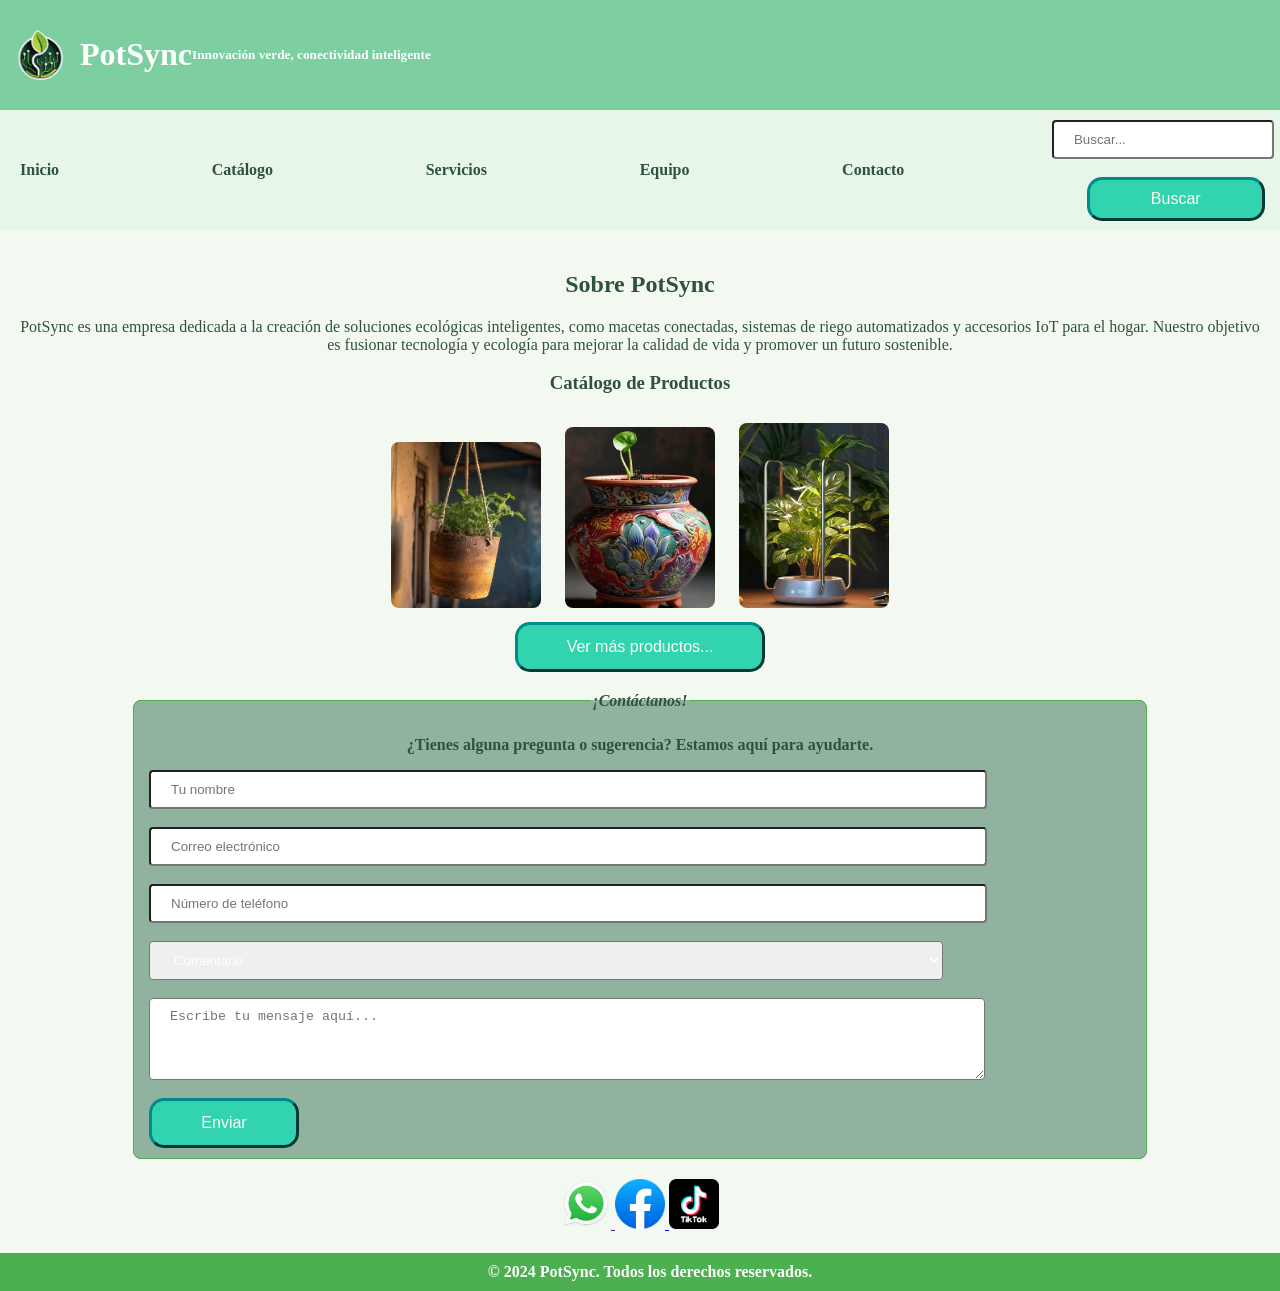
==== index.html @ 76d52040 "Add files via upload" ====
<!DOCTYPE html>
<html lang="es">

<head>
    <meta charset="UTF-8">
    <meta name="viewport" content="width=device-width, initial-scale=1.0">
    <title>PotSync - Innovación Verde</title>
    <link rel="stylesheet" href="css/styles.css">
</head>

<body>

    <header>
        <img id="logo" src="img/potsync.png">
        <h1>PotSync</h1>
        <h5>Innovación verde, conectividad inteligente</h5>
    </header>

    <nav>
        <a href="index.html">Inicio</a>
        <a href="catalogo.html">Catálogo</a>
        <a href="servicios.html">Servicios</a>
        <a href="equipo.html">Equipo</a>
        <a href="contacto.html">Contacto</a>
        <form method="get" style="display: inline;">
            <input id="buscar" type="text" name="search" placeholder="Buscar...">
            <br>
            <input id="btnB" type="submit" value="Buscar">
        </form>
    </nav>

    <main>
        <h2>Sobre PotSync</h2>
        <p>PotSync es una empresa dedicada a la creación de soluciones ecológicas inteligentes, como macetas conectadas, sistemas de riego automatizados y accesorios IoT para el hogar. Nuestro objetivo es fusionar tecnología y ecología para mejorar la calidad de vida y promover un futuro sostenible.</p>

        <section id="catalogo">
            <h3>Catálogo de Productos</h3>
            <img src="img/p1.png" alt="Maceta inteligente">
            <img src="img/p2.png" alt="Sistema de riego automatizado">
            <img src="img/p3.png" alt="Sensor IoT para hogar">
            <br>
            <a href="catalogo.html">
                <button id="btnp">Ver más productos...</button>
            </a>
        </section>

        <fieldset>
            <legend><b><i>¡Contáctanos!</i><b/></legend>
            <p>¿Tienes alguna pregunta o sugerencia? Estamos aquí para ayudarte.</p>
            <input type="text" id="nombre" name="nombre" placeholder="Tu nombre">
            <br>
            <input type="email" id="correo" name="correo" placeholder="Correo electrónico">
            <br>
            <input type="tel" id="tlf" name="tlf" placeholder="Número de teléfono">
            <br>
            <select name="asunto">
                <option>Comentario</option>
                <option>Sugerencia</option>
                <option>Reclamo</option>
                <option>Más información</option>
            </select>
            <br>
            <textarea name="mensaje" rows="4" cols="50" placeholder="Escribe tu mensaje aquí..."></textarea>
            <br>
            <input id="formulario" type="submit" value="Enviar">
        </fieldset>

        <div style="text-align: center;">
            <a href="">
                <img src="img/wasap.png" alt="WhatsApp" width="50">
            </a>
            <a href="https://www.facebook.com/profile.php?id=61567088566601">
                <img src="img/feis.png" alt="Facebook" width="50">
            </a>
            <a href="https://www.tiktok.com/@potsync?is_from_webapp=1&sender_device=pc">
                <img src="img/tkt.png" alt="Twitter" width="50">
            </a>
        </div>
    </main>

    <footer>
        © 2024 PotSync. Todos los derechos reservados.
    </footer>

</body>
</html>
---- css/styles.css ----
body {
    font-family: 'Lato';
    background-color: #f3f9f1;
    color: #2e5339;
    margin: 0;
    padding: 0;
}


header {
    display: flex;
    align-items: center;
    background-color: #7dcea0;
    color: white;
    padding: 15px;
}
#logo {
    width: 50px;
    margin-right: 15px;
    bor
}


nav {
    background-color: #e8f5e9;
    padding: 10px;
    text-align: center;
}
nav a {
    margin: 0 15px;
    text-decoration: none;
    color: #2e5339;
    font-weight: bold;
}

main {
    padding: 20px;
    text-align: center;
}
#catalogo img {
    width: 150px;
    margin: 10px;
    border-radius: 8px;
}

fieldset {
    border: 1px solid #4caf50;
    border-radius: 8px;
    padding: 10px;
    margin: 20px auto;
    width: 80%;
    height: 90%;
    background-color:#90b29f;

    
}
input, select, textarea {
    display: block;
    margin: 10px auto;
    width: 80%;
    padding: 5px;
    float: center;
            color: #ffffff;
            text-decoration: none;
            padding: 10px 20px;
            margin: 0 5px;
            border-radius: 4px;
            transition: background-color 0.3s ease;


}

footer {
    background-color: #4caf50;
    color: white;
    text-align: center;
    padding: 10px;
    
    bottom: 0;
    width: 100%;
}

nav {
    background-color: #e8f5e9;
    padding: 10px;
    display: flex;
    justify-content: space-between; 
    align-items: center; 
}

nav a {
    margin: 0 10px;
    text-decoration: none;
    color: #2e5339;
    font-weight: bold;


}

#buscar {
            color: #ffffff;
            text-decoration: none;
            padding: 10px 20px;
            margin: 0 5px;
            border-radius: 4px;
            transition: background-color 0.3s ease;
        }

#btnB {
            float: right;
            background-color: #31D4AF;
            color: floralwhite;
            padding: 10px 30px;
            border: none;
            border-radius: 15px;
            cursor: pointer;
            font-size: 16px;
            border-color: darkcyan;
            border-style: outset;
            transition: background-color 0.3s;
        }

#btnV {
    height: 50px;
    width: 250px;
            float: center;
            background-color: #31D4AF;
            color: floralwhite;
            padding: 10px 30px;
            border: none;
            border-radius: 15px;
            cursor: pointer;
            font-size: 16px;
            border-color: darkcyan;
            border-style: outset;
            transition: background-color 0.3s;
        }
#formulario {
    height: 50px;
    width: 150px;
            float: center;
            background-color: #31D4AF;
            color: floralwhite;
            padding: 10px 30px;
            border: none;
            border-radius: 15px;
            cursor: pointer;
            font-size: 16px;
            border-color: darkcyan;
            border-style: outset;
            transition: background-color 0.3s;
        }
        #btnp{
            height: 50px;
    width: 250px;
            float: center;
            background-color: #31D4AF;
            color: floralwhite;
            padding: 10px 30px;
            border: none;
            border-radius: 15px;
            cursor: pointer;
            font-size: 16px;
            border-color: darkcyan;
            border-style: outset;
            transition: background-color 0.3s;
        }
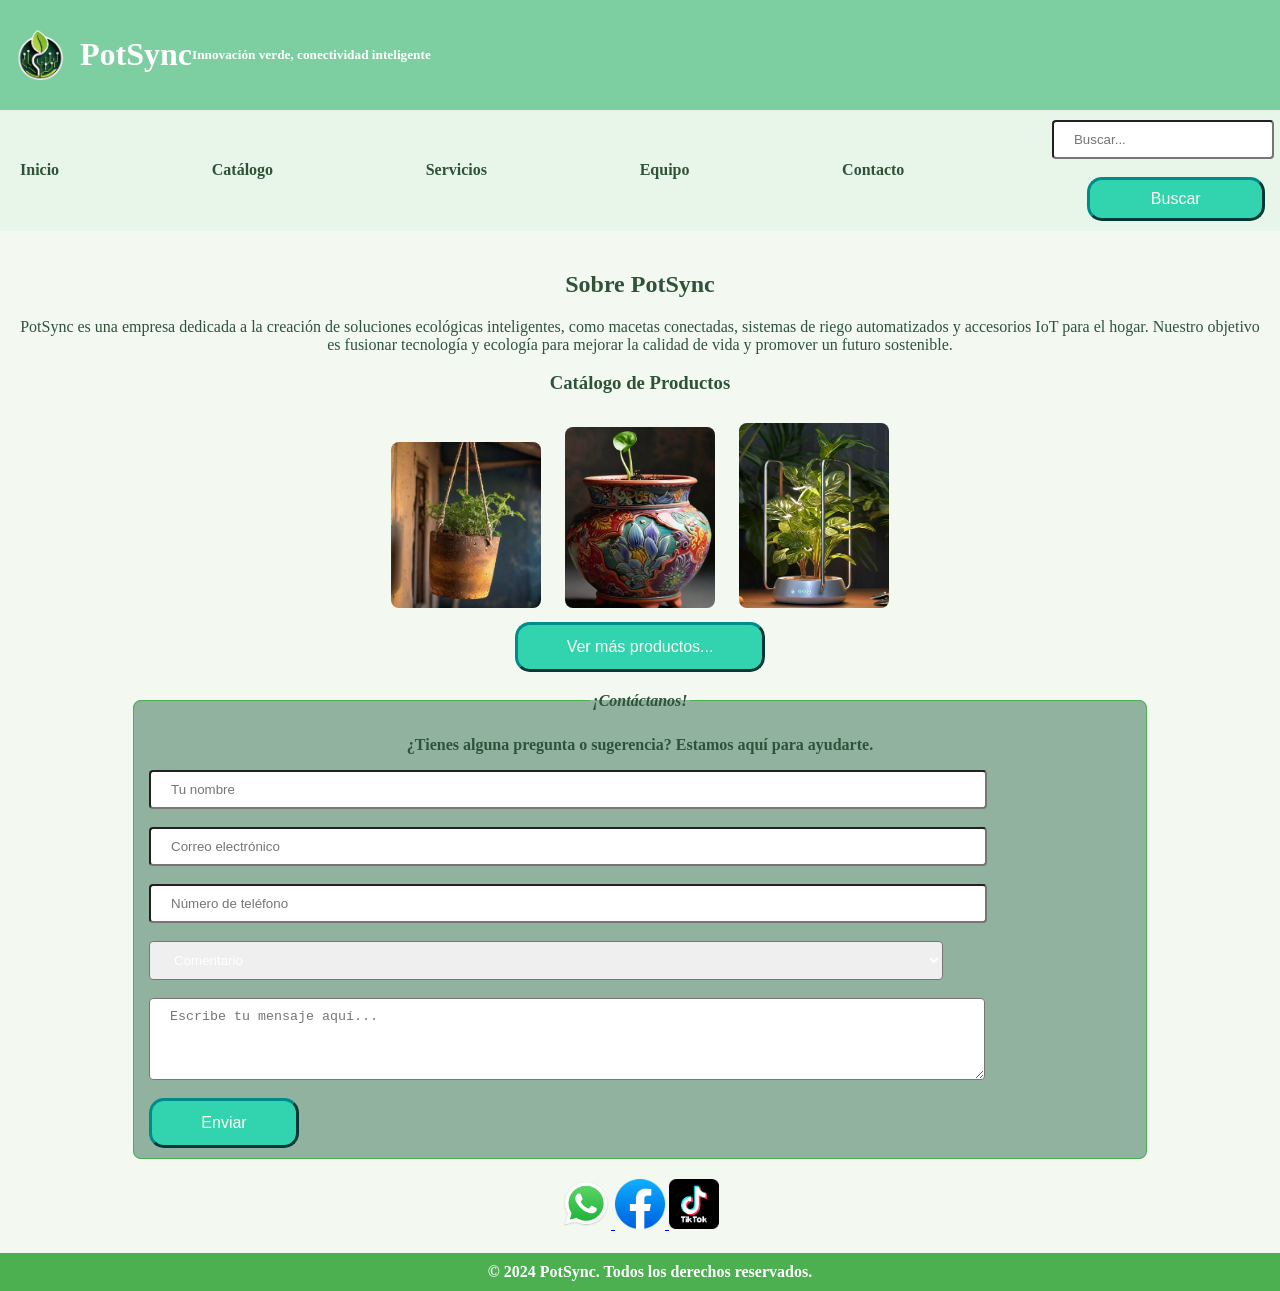
==== commit b3e8e0a4: "index.html" ====
--- a/index.html
+++ b/index.html
@@ -66,7 +66,7 @@
         </fieldset>
 
         <div style="text-align: center;">
-            <a href="">
+            <a href="https://api.whatsapp.com/send/?phone=527841183967&text&type=phone_number&app_absent=0 ">
                 <img src="img/wasap.png" alt="WhatsApp" width="50">
             </a>
             <a href="https://www.facebook.com/profile.php?id=61567088566601">
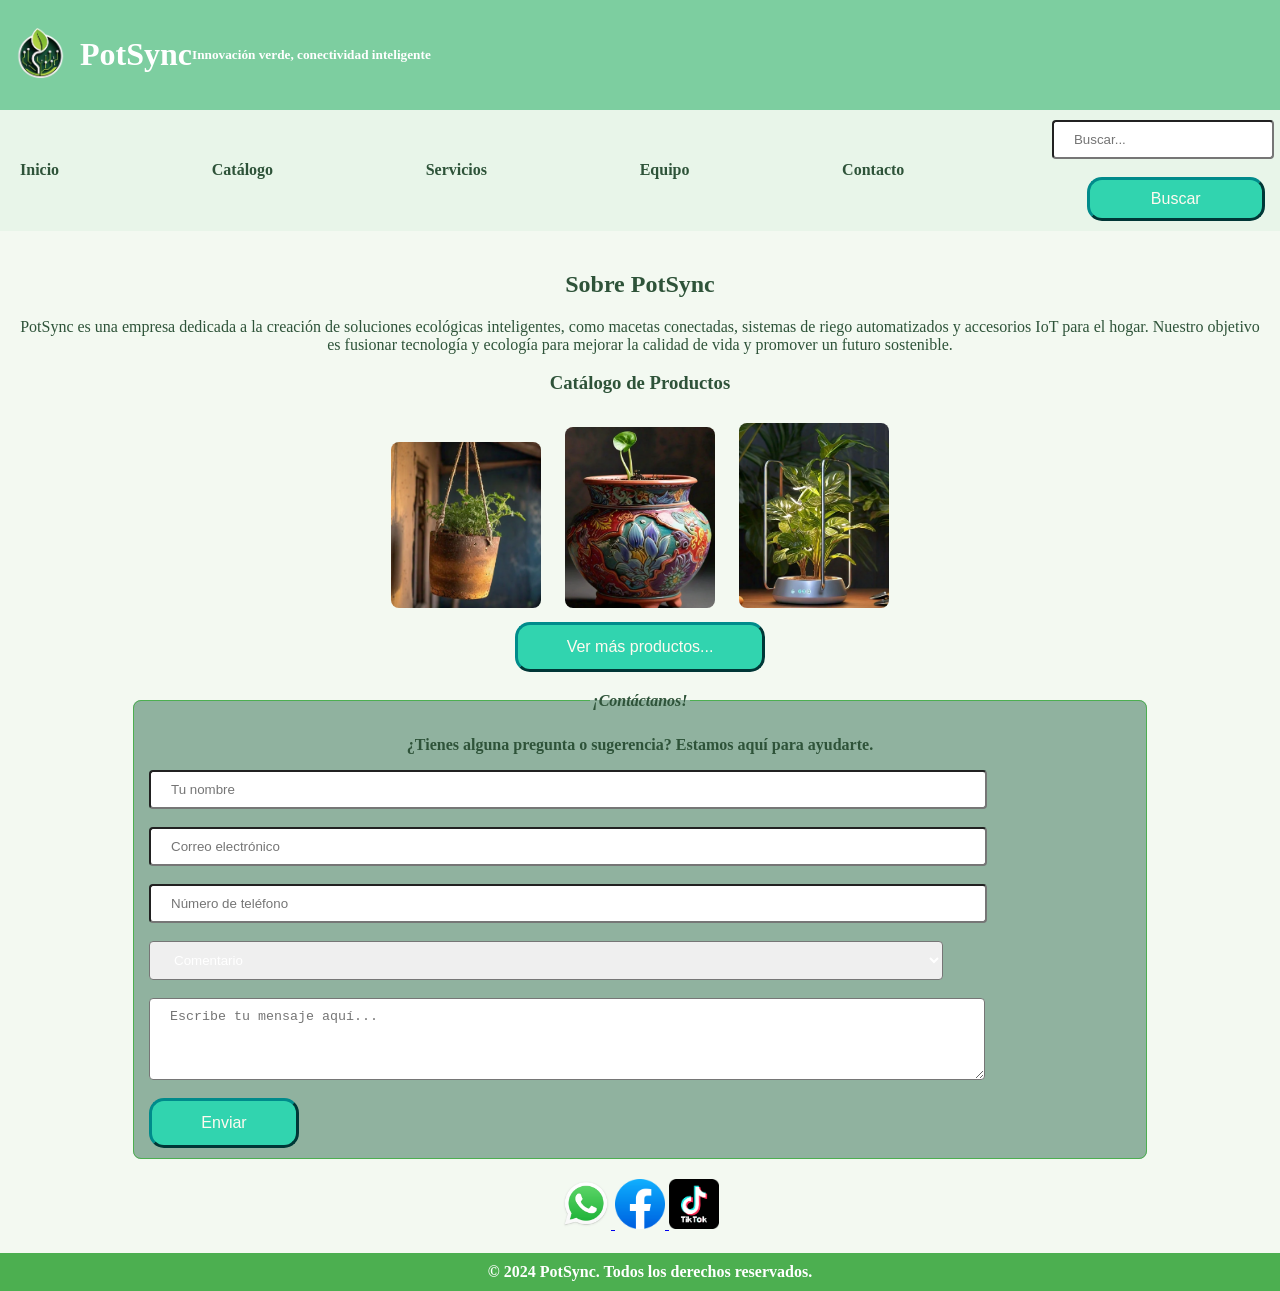
==== commit 403ec81b: "index.html" ====
--- a/index.html
+++ b/index.html
@@ -11,7 +11,7 @@
 <body>
 
     <header>
-        <img id="logo" src="img/potsync.png">
+        <a href="index.html"><img id="logo" src="img/potsync.png"></a>
         <h1>PotSync</h1>
         <h5>Innovación verde, conectividad inteligente</h5>
     </header>
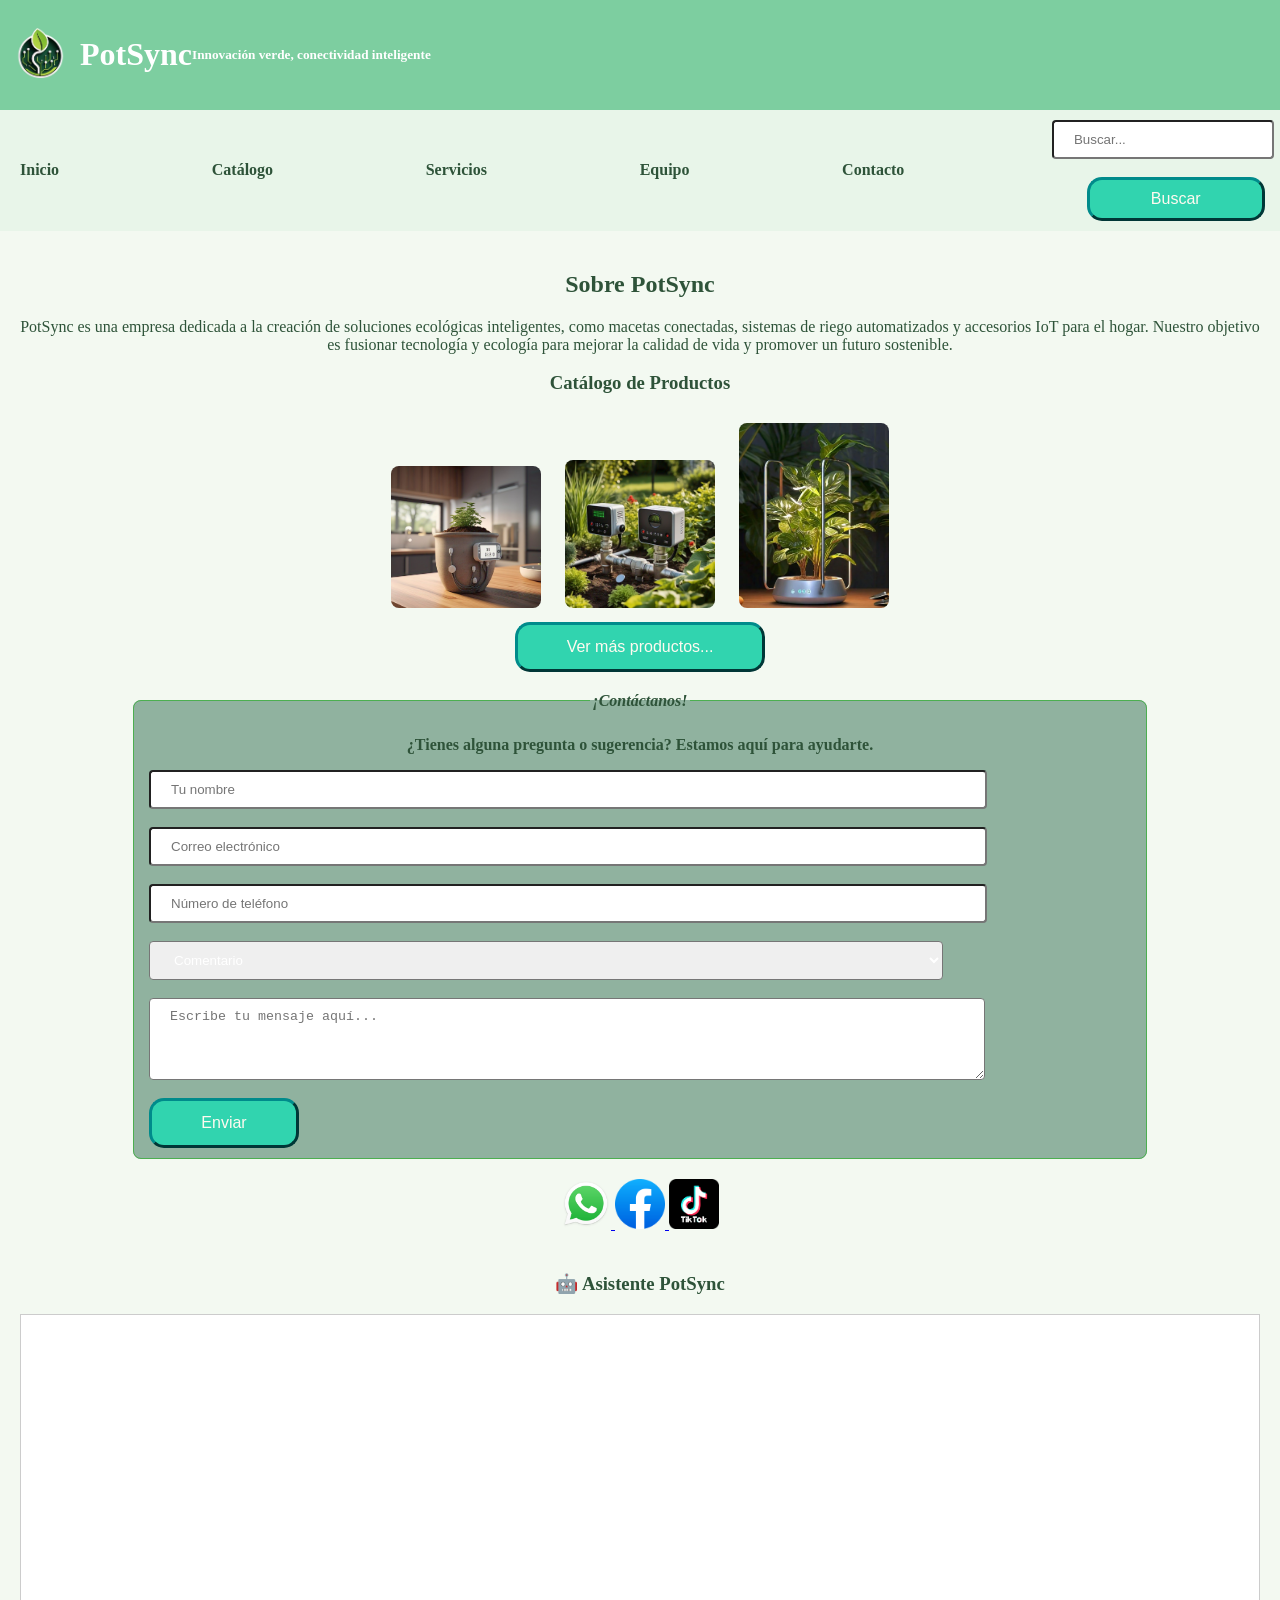
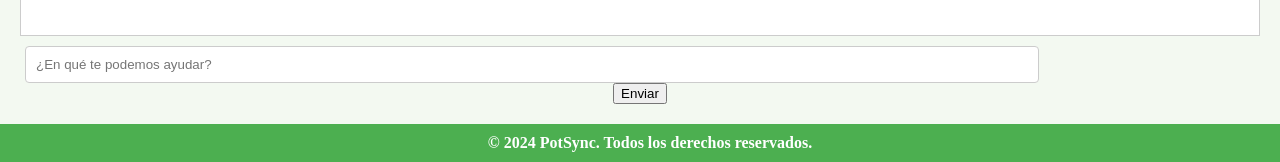
==== commit a3f4e7ce: "index.html" ====
--- a/index.html
+++ b/index.html
@@ -76,11 +76,98 @@
                 <img src="img/tkt.png" alt="Twitter" width="50">
             </a>
         </div>
+                <section id="chatbot" style="margin-top: 40px;">
+  <h3>🤖 Asistente PotSync</h3>
+  <div id="chatbox" style="border: 1px solid #ccc; height: 300px; overflow-y: scroll; padding: 10px; background: #fff; color: black;"></div>
+  <input
+    type="text"
+    id="userInput"
+    placeholder="¿En qué te podemos ayudar?"
+    style="width: 80%; padding: 10px; margin-top: 10px; color: black; background-color: #fff; border: 1px solid #ccc;"
+  >
+  <button onclick="responderFAQ()">Enviar</button>
+</section>
     </main>
 
     <footer>
         © 2024 PotSync. Todos los derechos reservados.
     </footer>
+                <script>
+  const respuestas = {
+    "hola":"Hola, en que te podemos ayudar.",
+   
+    "catalogo":"Ofrecemos Maceta Inteligente EcoSync, Sistema de Riego Automático, Sensor Ambiental IoT, Maceta Clásica PotSync, Maceta Moderna Minimalista, Kit de Jardinería Básico, Controlador WiFi de Plantas, Maceta de Exterior Reforzada, Aspersor Inteligente, Mini Invernadero IoT.",
+    "productos":"Ofrecemos Maceta Inteligente EcoSync, Sistema de Riego Automático, Sensor Ambiental IoT, Maceta Clásica PotSync, Maceta Moderna Minimalista, Kit de Jardinería Básico, Controlador WiFi de Plantas, Maceta de Exterior Reforzada, Aspersor Inteligente, Mini Invernadero IoT.",
+    "catalogo de productos":"Ofrecemos Maceta Inteligente EcoSync, Sistema de Riego Automático, Sensor Ambiental IoT, Maceta Clásica PotSync, Maceta Moderna Minimalista, Kit de Jardinería Básico, Controlador WiFi de Plantas, Maceta de Exterior Reforzada, Aspersor Inteligente, Mini Invernadero IoT.",
+    "maceta inteligente ecosync":"Maceta inteligente ecosync: Controla humedad, luz y temperatura desde tu móviol - $699 MXN",
+    "maceta inteligente":"Maceta inteligente ecosync:Controla humedad, luz y temperatura desde tu móviol - $699 MXN",
+
+    "sistema de riego automático":"Riego programado inteligente para jardines - $899 MXN",
+    "sistema de riego ":"Sistema de riego automático: Riego programado inteligente para jardines - $899 MXN",
+
+    "sensor ambiental iot":"Mide condiciones en tiempo real para tus plantas - $499 MXN",
+    "sensor ambiental":"Sensor ambiental iot: Mide condiciones en tiempo real para tus plantas - $499 MXN",
+
+    "maceta clasica potsync":"Diseño estético, sin componentes electrónicos - $199 MXN",
+     "maceta clasica":"Maceta clásica potsync: Diseño estético, sin componentes electrónicos - $199 MXN",
+
+    "maceta moderna minimalista":"Ideal para espacios interiores contemporáneos - $249 MXN",
+    "maceta moderna ":"Maceta moderna minimalista: Ideal para espacios interiores contemporáneos - $249 MXN",
+
+    "maceta":"Maceta moderna minimalista, Maceta clásica PotSync, Maceta inteligente EcoSync o Maceta de exterior reforzada.",
+    "macetas":"Maceta moderna minimalista, Maceta clásica PotSync, Maceta inteligente EcoSync o Maceta de exterior reforzada?",
+
+    "kit de jardinería basico":"Incluye palita, guantes y maceta de muestra - $349 MXN",
+    "kit":"Kit de jardineria basico: Incluye palita, guantes y maceta de muestra - $349 MXN",
+    "jardineria":"Kit de jardineria basico: Incluye palita, guantes y maceta de muestra - $349 MXN",
+
+    "controlador wifi de plantas":"Automatiza riego y sensores desde el celular - $599 MXN",
+    "controlador":"Controlador wifi de plantas: Automatiza riego y sensores desde el celular - $599 MXN",
+    "controlador wifi":"Controlador wifi de plantas: Automatiza riego y sensores desde el celular - $599 MXN",
+    "wifi":"Controlador wifi de plantas: Automatiza riego y sensores desde el celular - $599 MXN",
+    "plantas":"Controlador wifi de plantas: Automatiza riego y sensores desde el celular - $599 MXN",
+
+    "maceta de exterior reforzada":"Diseñada para clima extremo con material reciclado - $289 MXN",
+    "maceta de exterior ":"Maceta de exterior reforzada: Diseñada para clima extremo con material reciclado - $289 MXN",
+    "exterior ":"Maceta de exterior reforzada: Diseñada para clima extremo con material reciclado - $289 MXN",
+    "reforzada ":"Maceta de exterior reforzada: Diseñada para clima extremo con material reciclado - $289 MXN",
+    "exterior reforzada":"Maceta de exterior reforzada: Diseñada para clima extremo con material reciclado - $289 MXN",
+
+    "aspersor inteligente":"Controla el riego según las condiciones climáticas - $799 MXN",
+    "aspersor":"Aspersor inteligente: Controla el riego según las condiciones climáticas - $799 MXN",
+
+    "mini invernadero iot":"Ideal para cultivar hierbas y vegetales en casa - $1299 MXN",
+    "mini":"Mini invernadero IoT: Ideal para cultivar hierbas y vegetales en casa - $1299 MXN",
+    "invernadero":"Mini invernadero IoT: Ideal para cultivar hierbas y vegetales en casa - $1299 MXN",
+
+
+    "enviar": "Sí, contamos con envíos ecológicos en empaques biodegradables.",
+    "contacto": "Puedes contactarnos desde el formulario en la parte inferior o a través de nuestras redes sociales.",
+    "equipo": "Nuestro equipo está formado por expertos en tecnología, ecología y diseño sostenible.",
+    "precio": "Puedes consultar precios actualizados en el catálogo. ¡Tenemos una oferta de lanzamiento del 10% de descuento!",
+    "oferta": "¡Sí! Por lanzamiento, tenemos un 10% de descuento en todos nuestros productos durante el primer mes.",
+    "soporte": "Puedes escribirnos desde el apartado de Atención al cliente para recibir soporte personalizado, tambien por medio de nuestras redes sociales y correo electrónico.",
+    "atencion al cliente": "Puedes escribirnos desde el apartado de Atención al cliente para recibir soporte personalizado, tambien por medio de nuestras redes sociales y correo electrónico."
+  };
+
+  function responderFAQ() {
+    const input = document.getElementById('userInput').value.toLowerCase();
+    const chatbox = document.getElementById('chatbox');
+    chatbox.innerHTML += `<p><strong>Tú:</strong> ${input}</p>`;
+    document.getElementById('userInput').value = '';
+
+    let respuesta = "Lo siento, no entendí tu pregunta. ¿Podrías reformularla?";
+    for (const palabra in respuestas) {
+      if (input.includes(palabra)) {
+        respuesta = respuestas[palabra];
+        break;
+      }
+    }
+
+    chatbox.innerHTML += `<p><strong>PotSyncBot:</strong> ${respuesta}</p>`;
+    chatbox.scrollTop = chatbox.scrollHeight;
+  }
+</script>
 
 </body>
 </html>
--- a/css/styles.css
+++ b/css/styles.css
@@ -165,4 +165,66 @@
             border-color: darkcyan;
             border-style: outset;
             transition: background-color 0.3s;
-        }+        }
+
+.catalogo-grid {
+    display: grid;
+    grid-template-columns: repeat(auto-fill, minmax(200px, 1fr));
+    gap: 20px;
+    margin: 30px auto;
+    max-width: 1000px;
+}
+
+.producto {
+    text-decoration: none;
+    color: #2e5339;
+    border: 1px solid #cfe9d8;
+    border-radius: 12px;
+    padding: 15px;
+    transition: transform 0.3s ease, box-shadow 0.3s ease;
+    background-color: #ffffff;
+}
+
+.producto:hover {
+    transform: translateY(-5px);
+    box-shadow: 0 4px 10px rgba(0, 0, 0, 0.1);
+}
+
+.producto img {
+    width: 100%;
+    height: auto;
+    border-radius: 8px;
+}
+
+input[type="number"] {
+    width: 80px;
+    padding: 8px;
+    font-size: 16px;
+    text-align: center;
+    border: 1px solid #ccc;
+    border-radius: 8px;
+    color: #000;
+    background-color: #fff;
+    appearance: textfield; /* oculta flechas en algunos navegadores */
+}
+
+input[type="number"]::-webkit-inner-spin-button,
+input[type="number"]::-webkit-outer-spin-button {
+    -webkit-appearance: none; /* oculta flechas en Chrome */
+    margin: 0;
+}
+
+main input[type="number"] {
+    width: 80px;
+    padding: 8px;
+    font-size: 16px;
+    text-align: center;
+    border: 1px solid #ccc;
+    border-radius: 8px;
+    color: #000;
+    background-color: #fff;
+    display: block;
+    margin: 10px auto; /* Este centra horizontalmente */
+}
+
+
